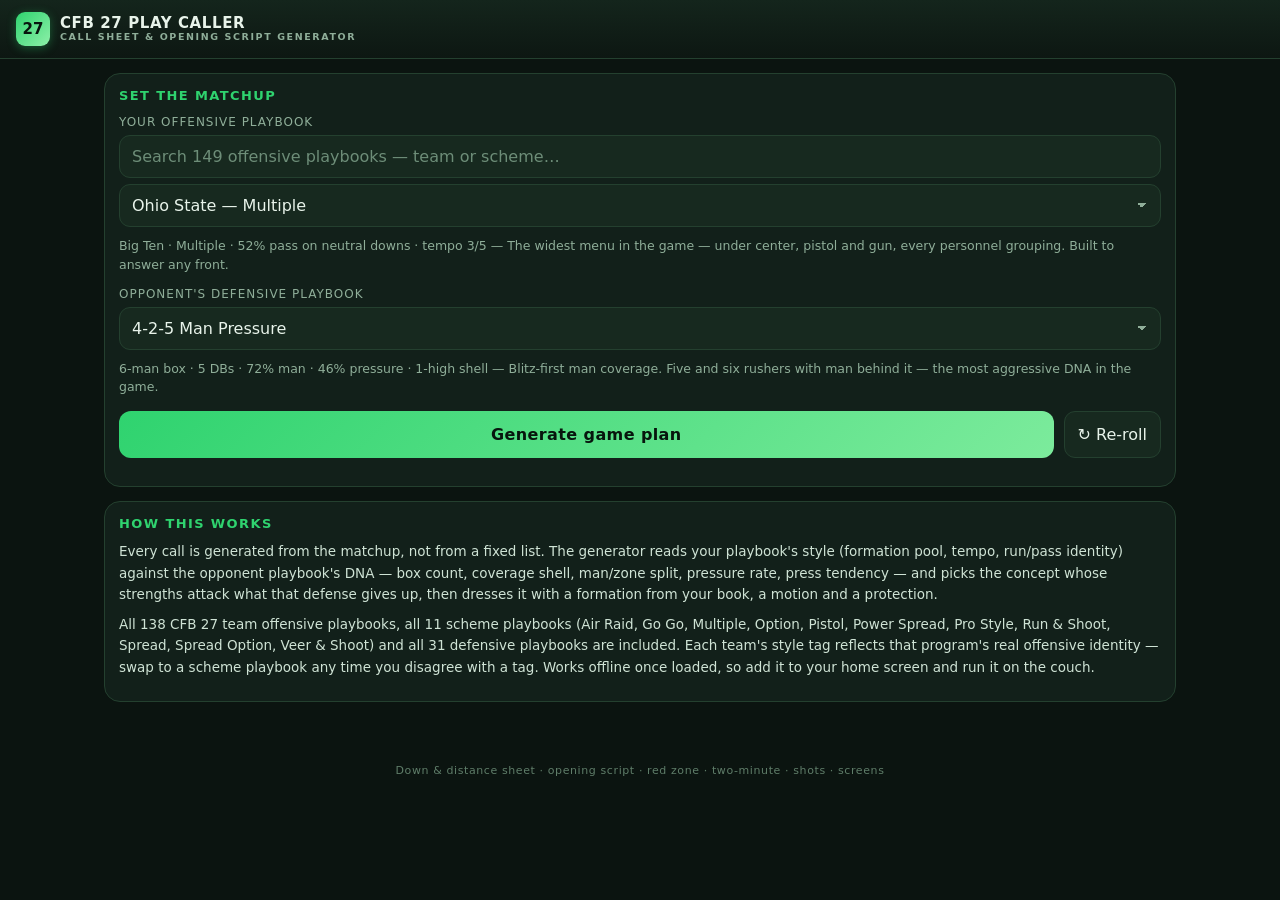
==== cfb27/index.html @ 3c9bf3e8 "Add CFB 27 Play Caller: call sheet + opening script generator PWA Pick a College Football 27 offensi" ====
<!doctype html>
<html lang="en">
<head>
<meta charset="utf-8" />
<meta name="viewport" content="width=device-width, initial-scale=1, viewport-fit=cover" />
<meta name="theme-color" content="#0b1410" />
<title>CFB 27 Play Caller — Call Sheet & Opening Script Generator</title>
<meta name="description" content="Pick your College Football 27 offensive playbook and your opponent's defensive playbook and get an authentic down-and-distance call sheet plus a 15-play opening script." />

<meta name="apple-mobile-web-app-capable" content="yes" />
<meta name="mobile-web-app-capable" content="yes" />
<meta name="apple-mobile-web-app-status-bar-style" content="black-translucent" />
<meta name="apple-mobile-web-app-title" content="Play Caller" />
<link rel="manifest" href="manifest.webmanifest" />
<link rel="apple-touch-icon" href="icon-180.png" />
<link rel="icon" href="icon.svg" type="image/svg+xml" />
<link rel="stylesheet" href="styles.css" />
</head>
<body>

<header class="topbar">
  <div class="brand">
    <span class="mark">27</span>
    <span class="title">CFB&nbsp;27 PLAY CALLER<small>call sheet &amp; opening script generator</small></span>
  </div>
  <button id="installBtn" class="ghost" hidden>Install</button>
</header>

<main>
  <!-- ===== SETUP ===== -->
  <section class="card" id="setup">
    <h2 class="cardTitle">Set the matchup</h2>

    <label class="fieldLabel" for="offFilter">Your offensive playbook</label>
    <input id="offFilter" class="filter" type="search" placeholder="Search 149 offensive playbooks — team or scheme…" autocomplete="off" />
    <select id="offSelect" class="picker" size="1"></select>
    <p class="meta" id="offMeta"></p>

    <label class="fieldLabel" for="defSelect">Opponent's defensive playbook</label>
    <select id="defSelect" class="picker"></select>
    <p class="meta" id="defMeta"></p>

    <div class="row">
      <button id="genBtn" class="primary">Generate game plan</button>
      <button id="rerollBtn" class="ghost" title="Same matchup, fresh sheet">↻ Re-roll</button>
    </div>
    <div class="row wrap" id="recents"></div>
  </section>

  <!-- ===== OUTPUT ===== -->
  <section id="out" hidden>
    <nav class="tabs" role="tablist">
      <button class="tab on" data-view="plan" role="tab">Game plan</button>
      <button class="tab" data-view="script" role="tab">Opening 15</button>
      <button class="tab" data-view="sheet" role="tab">Call sheet</button>
    </nav>

    <div class="sheetHead">
      <div>
        <h1 id="matchTitle"></h1>
        <p id="matchSub" class="meta"></p>
      </div>
      <div class="actions">
        <button id="printBtn" class="ghost">🖨 Print / PDF</button>
        <button id="copyBtn" class="ghost">⧉ Copy</button>
        <button id="dlBtn" class="ghost">⬇ .txt</button>
      </div>
    </div>

    <div id="view-plan" class="view"></div>
    <div id="view-script" class="view" hidden></div>
    <div id="view-sheet" class="view" hidden></div>
  </section>

  <section class="card note">
    <h2 class="cardTitle">How this works</h2>
    <p>Every call is generated from the matchup, not from a fixed list. The generator reads your playbook's
      style (formation pool, tempo, run/pass identity) against the opponent playbook's DNA — box count,
      coverage shell, man/zone split, pressure rate, press tendency — and picks the concept whose strengths
      attack what that defense gives up, then dresses it with a formation from your book, a motion and a
      protection.</p>
    <p class="meta">All 138 CFB 27 team offensive playbooks, all 11 scheme playbooks (Air Raid, Go Go,
      Multiple, Option, Pistol, Power Spread, Pro Style, Run &amp; Shoot, Spread, Spread Option,
      Veer &amp; Shoot) and all 31 defensive playbooks are included. Each team's style tag reflects that
      program's real offensive identity — swap to a scheme playbook any time you disagree with a tag.
      Works offline once loaded, so add it to your home screen and run it on the couch.</p>
  </section>
</main>

<footer class="foot">Down &amp; distance sheet · opening script · red zone · two-minute · shots · screens</footer>

<script src="data.js"></script>
<script src="plays.js"></script>
<script src="engine.js"></script>
<script src="app.js"></script>
</body>
</html>
---- cfb27/styles.css ----
:root{
  --bg:#0b1410; --panel:#12201a; --panel2:#17291f; --line:#24402f;
  --txt:#e8f3ea; --dim:#8fae99; --accent:#2fd36f; --accent2:#f2c14e; --chalk:#f7f7f2;
  --run:#f2c14e; --pass:#57b6ff; --rpo:#c79bff; --shot:#ff7a59; --screen:#4ee0c1; --trick:#ff5d8f;
}
*{box-sizing:border-box;-webkit-tap-highlight-color:transparent}
html,body{margin:0;min-height:100%;background:var(--bg);color:var(--txt);
  font-family:-apple-system,BlinkMacSystemFont,"Segoe UI",Roboto,system-ui,sans-serif;
  -webkit-text-size-adjust:100%}
body{display:flex;flex-direction:column;
  padding:env(safe-area-inset-top) env(safe-area-inset-right) env(safe-area-inset-bottom) env(safe-area-inset-left)}
input,select,button{font-family:inherit;font-size:16px}
h1,h2,h3{margin:0}

/* ---------- chrome ---------- */
.topbar{position:sticky;top:0;z-index:30;display:flex;align-items:center;gap:12px;
  padding:12px 16px;border-bottom:1px solid var(--line);
  background:linear-gradient(180deg,#14251c,#0d1712)}
.brand{display:flex;align-items:center;gap:10px;flex:1;min-width:0}
.mark{flex:0 0 auto;width:34px;height:34px;border-radius:9px;display:grid;place-items:center;
  font-weight:900;font-size:15px;color:#08150e;background:linear-gradient(135deg,var(--accent),#8ef0a9);
  box-shadow:0 2px 10px rgba(47,211,111,.35)}
.title{font-weight:800;letter-spacing:.6px;font-size:15px;line-height:1.15}
.title small{display:block;font-size:9.5px;letter-spacing:1.6px;color:var(--dim);font-weight:600;text-transform:uppercase}
main{flex:1;width:100%;max-width:1100px;margin:0 auto;padding:14px 14px 48px}
.foot{padding:0 16px 26px;text-align:center;font-size:11px;letter-spacing:.6px;color:#5f7d69}

/* ---------- cards & controls ---------- */
.card{background:var(--panel);border:1px solid var(--line);border-radius:16px;padding:14px;margin-bottom:14px}
.cardTitle{font-size:13px;text-transform:uppercase;letter-spacing:1.4px;color:var(--accent);margin-bottom:10px}
.fieldLabel{display:block;font-size:12px;text-transform:uppercase;letter-spacing:1px;color:var(--dim);margin:12px 0 6px}
.filter,.picker{width:100%;padding:11px 12px;border-radius:11px;border:1px solid var(--line);
  background:var(--panel2);color:var(--txt);margin-bottom:6px}
.filter::placeholder{color:#6d8d78}
.picker{appearance:none;background-image:linear-gradient(45deg,transparent 50%,var(--dim) 50%),linear-gradient(135deg,var(--dim) 50%,transparent 50%);
  background-position:calc(100% - 18px) 50%,calc(100% - 13px) 50%;background-size:5px 5px,5px 5px;background-repeat:no-repeat}
.meta{margin:4px 0 0;font-size:12.5px;line-height:1.5;color:var(--dim)}
.row{display:flex;gap:10px;margin-top:14px}
.row.wrap{flex-wrap:wrap;gap:8px}
button.primary{flex:1;padding:14px;border:0;border-radius:12px;font-weight:800;letter-spacing:.4px;
  color:#07150d;background:linear-gradient(135deg,var(--accent),#7ceb9c)}
button.ghost{padding:11px 13px;border:1px solid var(--line);border-radius:11px;background:var(--panel2);color:var(--txt)}
button.primary:active,button.ghost:active{transform:translateY(1px)}
.chip{padding:7px 11px;border:1px solid var(--line);border-radius:999px;background:var(--panel2);
  color:var(--dim);font-size:12px}
.chip.sig{color:var(--txt);border-color:var(--accent);box-shadow:inset 0 0 0 1px rgba(47,211,111,.25)}
.note p{margin:0 0 8px;font-size:13.5px;line-height:1.6;color:#cfe3d5}

/* ---------- tabs / output head ---------- */
.tabs{display:flex;gap:6px;margin:0 0 12px;background:var(--panel);border:1px solid var(--line);
  border-radius:12px;padding:5px;position:sticky;top:59px;z-index:20}
.tab{flex:1;padding:10px 6px;border:0;border-radius:9px;background:transparent;color:var(--dim);font-weight:700;font-size:13px}
.tab.on{background:var(--panel2);color:var(--txt);box-shadow:inset 0 0 0 1px var(--line)}
.sheetHead{display:flex;gap:12px;align-items:flex-start;flex-wrap:wrap;margin:0 0 12px}
.sheetHead h1{font-size:19px;line-height:1.25}
.actions{display:flex;gap:8px;margin-left:auto;flex-wrap:wrap}

/* ---------- game plan ---------- */
.statGrid{display:grid;grid-template-columns:repeat(auto-fit,minmax(105px,1fr));gap:8px;margin-bottom:14px}
.stat{background:var(--panel);border:1px solid var(--line);border-radius:12px;padding:10px 11px}
.stat b{display:block;font-size:19px;letter-spacing:.5px}
.stat span{font-size:10.5px;text-transform:uppercase;letter-spacing:1px;color:var(--dim)}
.bullets{list-style:none;padding:0;margin:0}
.bullets li{position:relative;padding:9px 12px 9px 30px;margin-bottom:7px;background:var(--panel);
  border:1px solid var(--line);border-left:3px solid var(--accent);border-radius:10px;font-size:13.5px;line-height:1.55}
.bullets li:before{content:"›";position:absolute;left:12px;top:8px;color:var(--accent);font-weight:800}
.bullets.warn li{border-left-color:var(--accent2)}
.bullets.warn li:before{color:var(--accent2)}
.tagList{display:flex;flex-wrap:wrap;gap:6px;margin:8px 0 0}

/* ---------- call tables ---------- */
.block{background:var(--panel);border:1px solid var(--line);border-radius:14px;margin-bottom:12px;overflow:hidden}
.blockHead{padding:10px 13px;background:var(--panel2);border-bottom:1px solid var(--line)}
.blockHead h3{font-size:13.5px;letter-spacing:.8px;text-transform:uppercase}
.blockHead p{margin:3px 0 0;font-size:11.5px;color:var(--dim);line-height:1.45}
table{width:100%;border-collapse:collapse}
td,th{text-align:left;vertical-align:top;padding:9px 11px;font-size:13px;border-top:1px solid #1d3327}
tr:first-child td{border-top:0}
td.no{width:26px;color:var(--dim);font-variant-numeric:tabular-nums;font-weight:700}
td.call b{display:block;font-size:14px;letter-spacing:.2px}
td.call .form{color:#bcd7c4;font-size:12.5px}
td.call .dress{color:var(--dim);font-size:11.5px;margin-top:2px}
td.call .why{margin-top:3px;font-size:11.5px;color:#9fd8b4}
td.pers{width:52px;text-align:center;color:var(--dim);font-size:11.5px;font-weight:700}
.pill{display:inline-block;padding:2px 7px;border-radius:999px;font-size:10px;font-weight:800;
  letter-spacing:.7px;text-transform:uppercase;color:#08150e}
.t-run,.t-qb{background:var(--run)} .t-quick,.t-mid{background:var(--pass)} .t-rpo{background:var(--rpo)}
.t-shot,.t-pa{background:var(--shot)} .t-screen{background:var(--screen)} .t-trick{background:var(--trick)}
.intent{font-size:11px;text-transform:uppercase;letter-spacing:.9px;color:var(--accent2);font-weight:800}
.look{font-size:12px;color:#bcd7c4;line-height:1.5;margin-top:3px}
.sheetGrid{display:grid;gap:12px}
@media (min-width:760px){.sheetGrid{grid-template-columns:1fr 1fr}}
@media (min-width:1040px){.sheetGrid{grid-template-columns:1fr 1fr 1fr}}

/* ---------- print: a real laminated call sheet ---------- */
@media print{
  @page{size:letter landscape;margin:8mm}
  :root{--txt:#000;--dim:#444;--line:#999}
  html,body{background:#fff;color:#000}
  .topbar,.tabs,.actions,.card.note,#setup,.foot,#installBtn{display:none!important}
  main{max-width:none;padding:0}
  .view[hidden]{display:block!important}
  .sheetHead{border-bottom:2px solid #000;margin-bottom:6px;padding-bottom:4px}
  .sheetHead h1{font-size:14pt}
  .statGrid{grid-template-columns:repeat(6,1fr);gap:4px;margin-bottom:6px}
  .stat{border:1px solid #999;border-radius:4px;padding:3px 5px;background:#fff}
  .stat b{font-size:11pt} .stat span{font-size:6pt}
  .bullets li{background:#fff;border:1px solid #bbb;border-left:3px solid #000;
    font-size:8.5pt;padding:4px 6px 4px 20px;margin-bottom:4px;break-inside:avoid}
  .sheetGrid{grid-template-columns:1fr 1fr 1fr;gap:6px}
  .block{background:#fff;border:1px solid #666;border-radius:4px;break-inside:avoid;margin-bottom:6px}
  .blockHead{background:#eee;padding:3px 6px}
  .blockHead h3{font-size:8pt} .blockHead p{font-size:6pt}
  td,th{padding:3px 5px;font-size:7.5pt;border-top:1px solid #ddd}
  td.call b{font-size:8pt} td.call .form,td.call .dress,td.call .why{font-size:6.5pt;color:#333}
  .pill{border:1px solid #333;background:#fff!important;color:#000;font-size:6pt}
  .chip{background:#fff;color:#000;border:1px solid #999;font-size:6.5pt;padding:2px 6px}
  .chip.sig{border:1.5px solid #000;font-weight:700;box-shadow:none}
  .intent{color:#000} .look{color:#333}
  .view+.view{break-before:page}
}
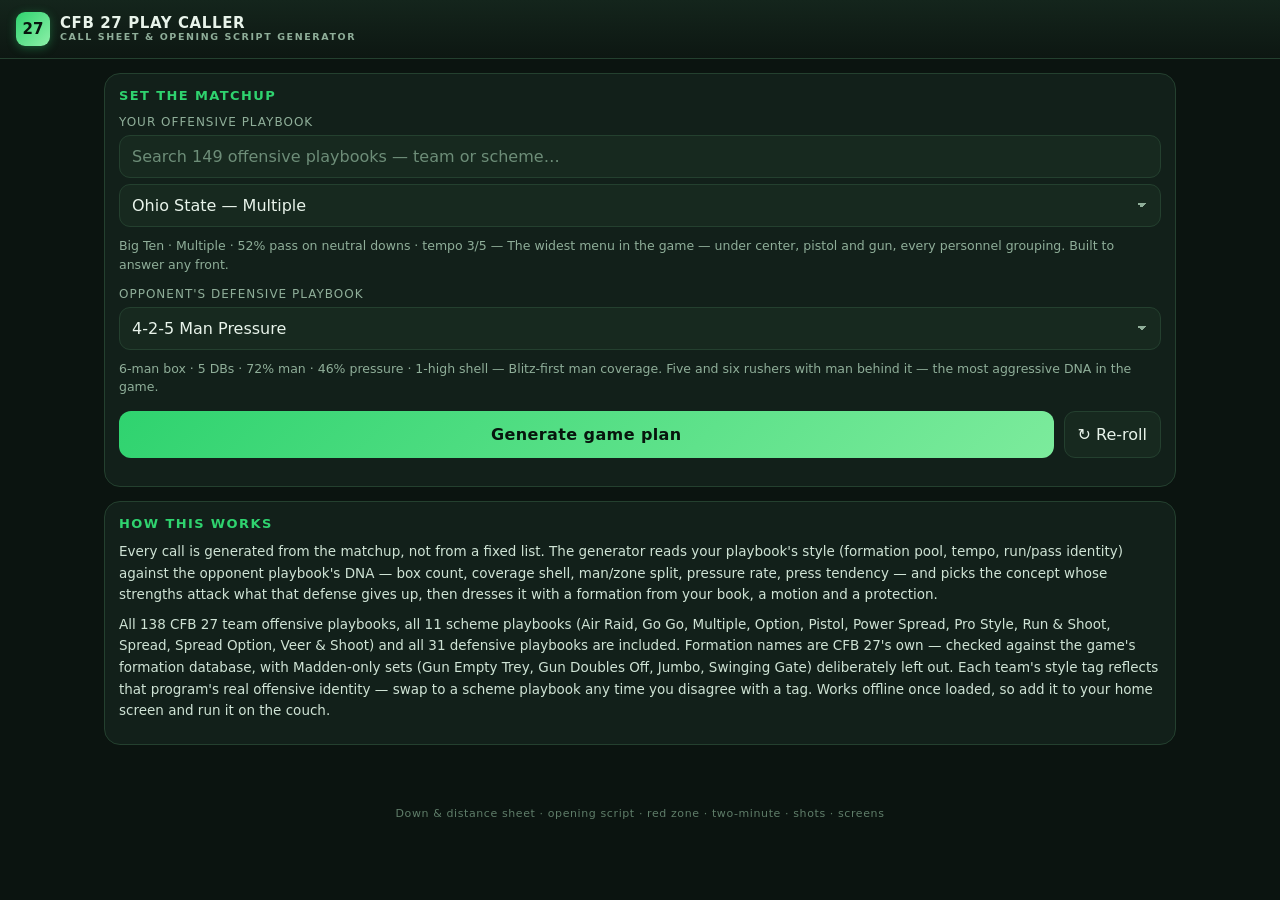
==== commit febdb9e4: "Replace Madden formations and play names with real CFB 27 ones Swinging Gate is a Madden formation, " ====
--- a/cfb27/index.html
+++ b/cfb27/index.html
@@ -81,8 +81,10 @@
       protection.</p>
     <p class="meta">All 138 CFB 27 team offensive playbooks, all 11 scheme playbooks (Air Raid, Go Go,
       Multiple, Option, Pistol, Power Spread, Pro Style, Run &amp; Shoot, Spread, Spread Option,
-      Veer &amp; Shoot) and all 31 defensive playbooks are included. Each team's style tag reflects that
-      program's real offensive identity — swap to a scheme playbook any time you disagree with a tag.
+      Veer &amp; Shoot) and all 31 defensive playbooks are included. Formation names are CFB 27's own —
+      checked against the game's formation database, with Madden-only sets (Gun Empty Trey, Gun Doubles
+      Off, Jumbo, Swinging Gate) deliberately left out. Each team's style tag reflects that program's
+      real offensive identity — swap to a scheme playbook any time you disagree with a tag.
       Works offline once loaded, so add it to your home screen and run it on the couch.</p>
   </section>
 </main>
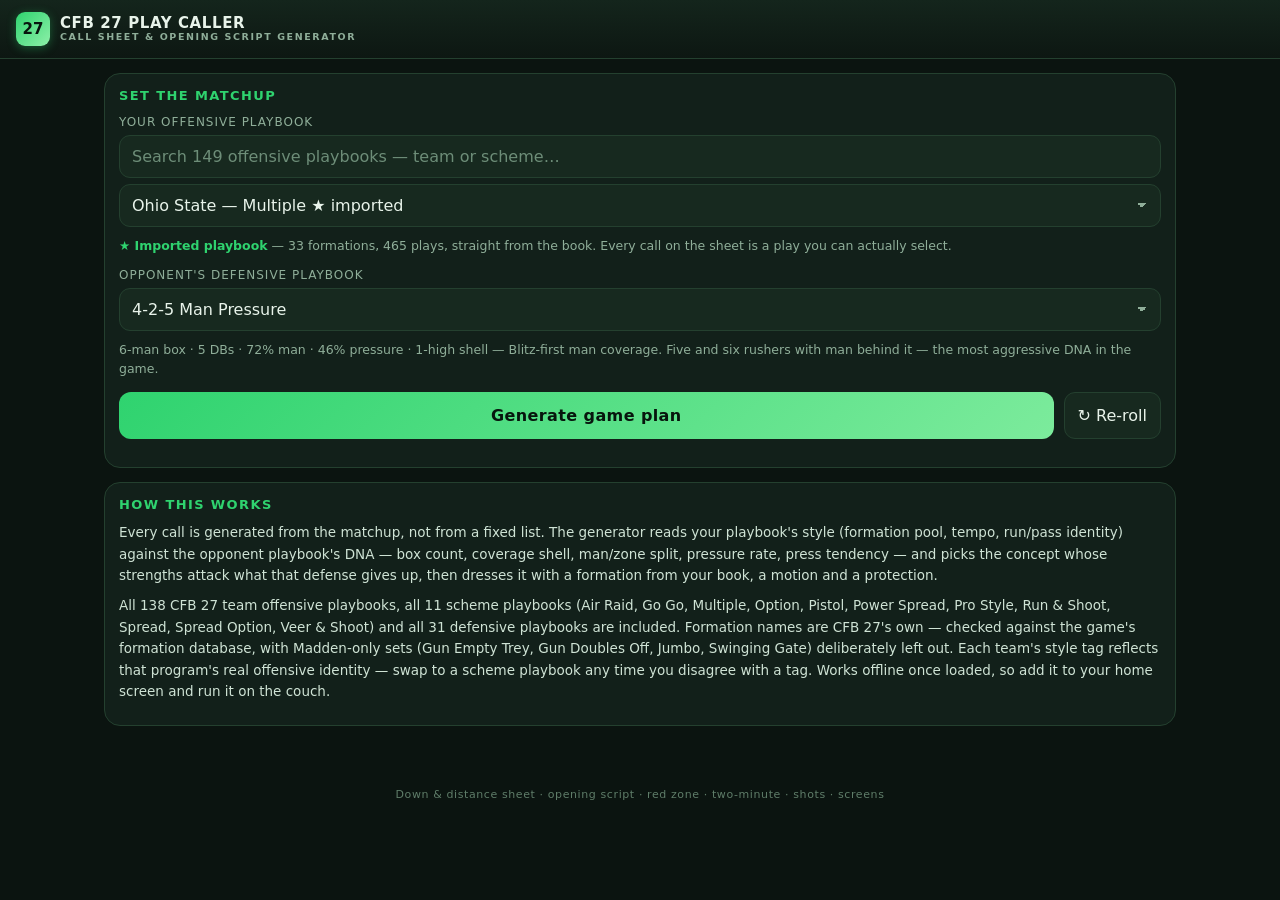
==== commit 5cddb756: "Import the real Ohio State playbook and call the sheet from it Until now a team's formation list was" ====
--- a/cfb27/index.html
+++ b/cfb27/index.html
@@ -59,6 +59,9 @@
       <div>
         <h1 id="matchTitle"></h1>
         <p id="matchSub" class="meta"></p>
+        <p class="legend"><b>How to read a call:</b> play &middot; formation to line up in &middot;
+          <em>pre-snap adjustments to set in game</em> &middot; why it beats their playbook &mdash;
+          personnel grouping on the right.</p>
       </div>
       <div class="actions">
         <button id="printBtn" class="ghost">🖨 Print / PDF</button>
@@ -93,6 +96,8 @@
 
 <script src="data.js"></script>
 <script src="plays.js"></script>
+<script src="classify.js"></script>
+<script src="books/ohio-state.js"></script>
 <script src="engine.js"></script>
 <script src="app.js"></script>
 </body>
--- a/cfb27/styles.css
+++ b/cfb27/styles.css
@@ -51,9 +51,12 @@
   border-radius:12px;padding:5px;position:sticky;top:59px;z-index:20}
 .tab{flex:1;padding:10px 6px;border:0;border-radius:9px;background:transparent;color:var(--dim);font-weight:700;font-size:13px}
 .tab.on{background:var(--panel2);color:var(--txt);box-shadow:inset 0 0 0 1px var(--line)}
+#out{scroll-margin-top:118px}
 .sheetHead{display:flex;gap:12px;align-items:flex-start;flex-wrap:wrap;margin:0 0 12px}
 .sheetHead h1{font-size:19px;line-height:1.25}
 .actions{display:flex;gap:8px;margin-left:auto;flex-wrap:wrap}
+.legend{margin:6px 0 0;font-size:12px;line-height:1.5;color:var(--dim);max-width:640px}
+.legend b{color:var(--accent)} .legend em{color:#bcd7c4;font-style:normal}
 
 /* ---------- game plan ---------- */
 .statGrid{display:grid;grid-template-columns:repeat(auto-fit,minmax(105px,1fr));gap:8px;margin-bottom:14px}
@@ -102,6 +105,7 @@
   .view[hidden]{display:block!important}
   .sheetHead{border-bottom:2px solid #000;margin-bottom:6px;padding-bottom:4px}
   .sheetHead h1{font-size:14pt}
+  .legend{font-size:7pt;color:#333;max-width:none} .legend b,.legend em{color:#000}
   .statGrid{grid-template-columns:repeat(6,1fr);gap:4px;margin-bottom:6px}
   .stat{border:1px solid #999;border-radius:4px;padding:3px 5px;background:#fff}
   .stat b{font-size:11pt} .stat span{font-size:6pt}
